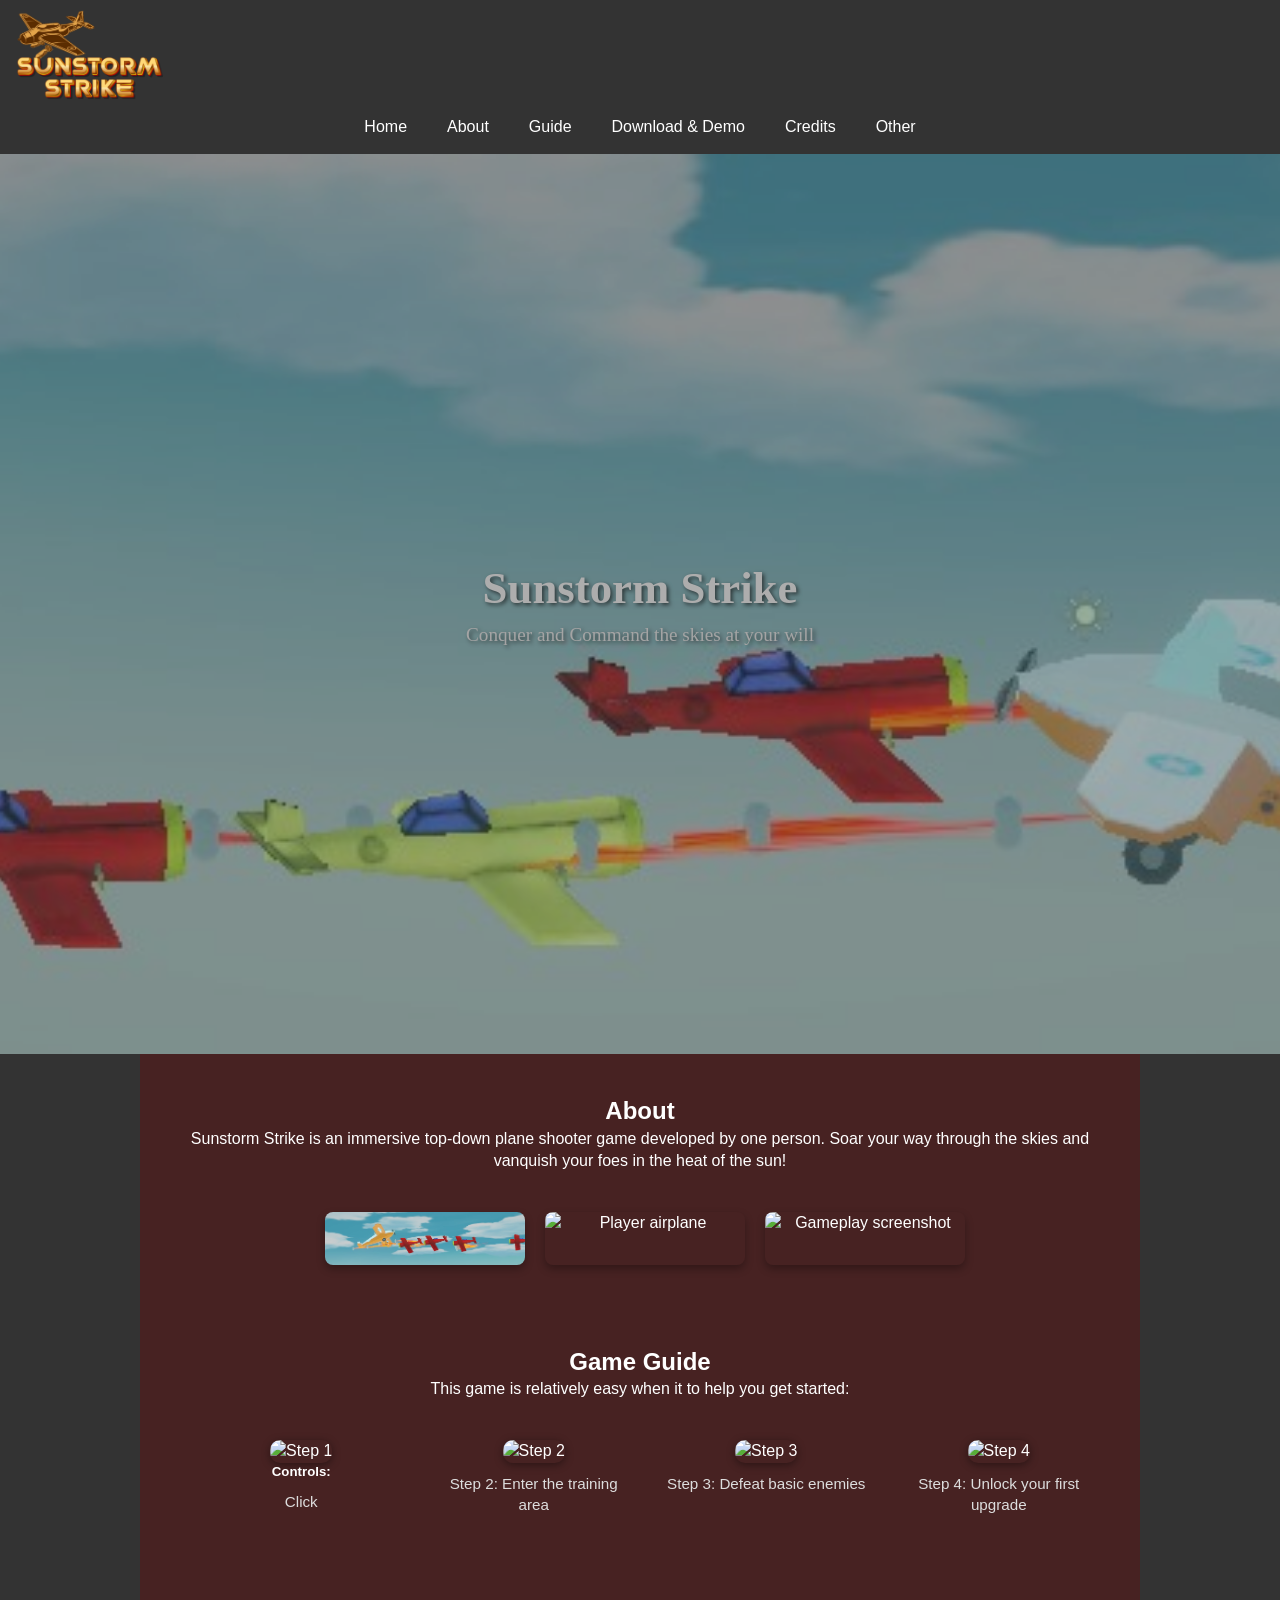
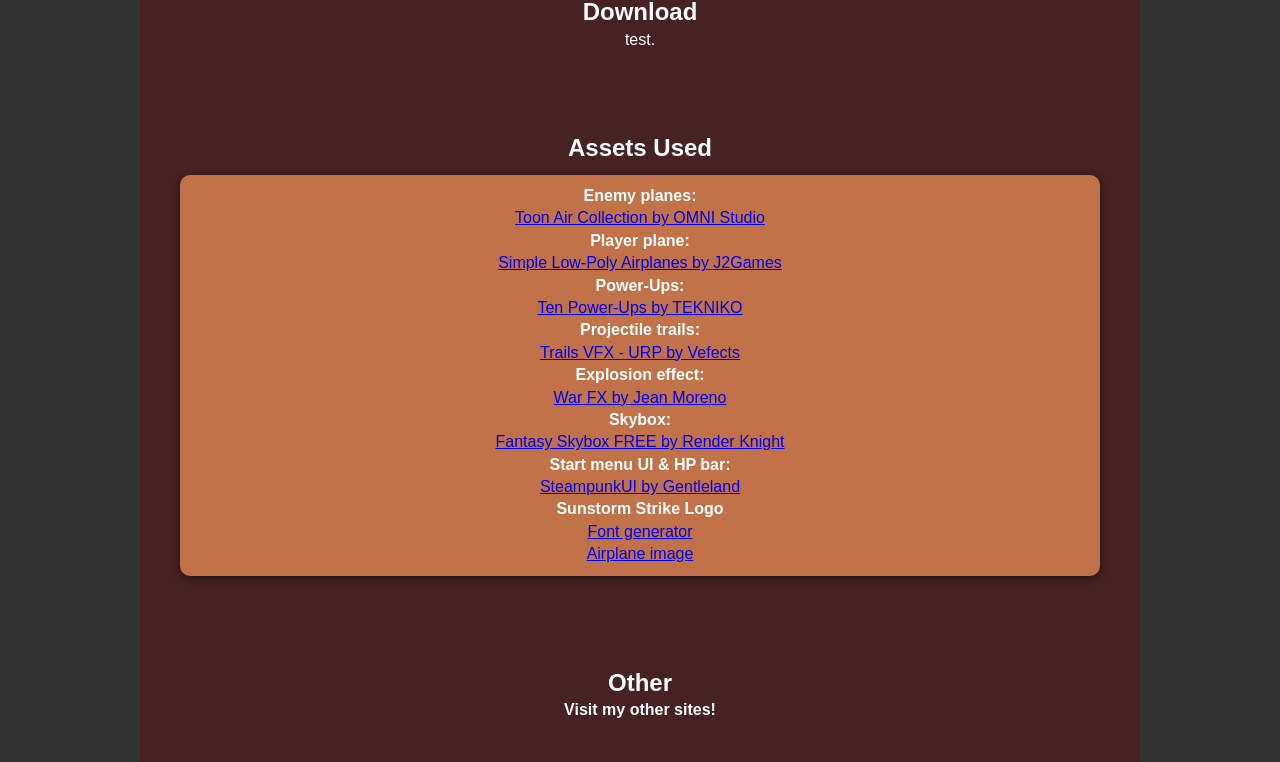
==== index.html @ 26de95a2 "ändrade namn till index.html" ====
<!DOCTYPE html>
<html lang="en">
<head>
    <meta charset="UTF-8">
    <meta http-equiv="X-UA-Compatible" content="IE=edge">
    <meta name="viewport" content="width=device-width, initial-scale=1.0">
    <title>Sunstorm</title>
    <link rel="stylesheet" href="sunstyle.css">
</head>
<body>

  <!-- Mobile hamburger -->
  <button class="hamburger" aria-label="Open menu" aria-controls="mobile-menu" aria-expanded="false" onclick="toggleMenu()">☰</button>

  <!-- Dim background -->
  <div id="overlay" class="overlay" onclick="toggleMenu()"></div>

  <!-- Mobile nav -->
  <nav id="mobile-menu" class="mobile-nav" aria-hidden="true">
    <a href="#home" onclick="toggleMenu()">Home</a>
    <a href="#about" onclick="toggleMenu()">About</a>
    <a href="#guide" onclick="toggleMenu()">Guide</a>
    <a href="#download" onclick="toggleMenu()">Download & Demo</a>
    <a href="#credits" onclick="toggleMenu()">Credits</a>
    <a href="#other" onclick="toggleMenu()">Other</a>
  </nav>

  <div>
  <img src="sunstormstrikelogo.png" alt = "Sunstorm Strike Logo" width = "160px" height = "90px">
  </div>
  <!-- Desktop nav -->
  <nav class="desktop-nav">
    <a href="#home">Home</a>
    <a href="#about">About</a>
    <a href="#guide">Guide</a>
    <a href="#download">Download & Demo</a>
    <a href="#credits">Credits</a>
    <a href="#other">Other</a> 
  </nav>

  <!-- Hero -->
  <header id="home" class="hero">
    <h1>Sunstorm Strike</h1>
    <p>Conquer and Command the skies at your will</p>
  </header>

  <!-- About -->
  <section id="about" class="content">
    <h2>About</h2>
    <p>Sunstorm Strike is an immersive top-down plane shooter game developed by one person. Soar your way through the skies and vanquish your foes in the heat of the sun!</p>
    <div class="about-images">
      <img src="planefighttoo.jpg" alt="Game Menu">
      <img src="planefight.jpg" alt="Player airplane">
      <img src="gameplayexampl.jpg" alt="Gameplay screenshot">
    </div>
  </section>

  <!-- Guide -->
  <section id="guide" class="content">
    <h2>Game Guide</h2>
    <p>This game is relatively easy when it to help you get started:</p>
  
    <div class="guide-grid">
      <div class="guide-item">
        <img src="assets/guide1.png" alt="Step 1">
      <h5>Controls:</h5>
      <p>Click </p>
      </div>
      <div class="guide-item">
        <img src="assets/guide2.png" alt="Step 2">
        <p>Step 2: Enter the training area</p>
      </div>
      <div class="guide-item">
        <img src="assets/guide3.png" alt="Step 3">
        <p>Step 3: Defeat basic enemies</p>
      </div>
      <div class="guide-item">
        <img src="assets/guide4.png" alt="Step 4">
        <p>Step 4: Unlock your first upgrade</p>
      </div>
    </div>
  </section>
  

  <section id="download" class="content">
    <h2>Download</h2>
    <p>test.</p>
  </section>

  <section id="assets" class="content">
    <h2>Assets Used</h2>
    <ul class="asset-box">
    <li><h4>Enemy planes:</h4></li>
      <p><a href="https://assetstore.unity.com/packages/3d/vehicles/air/toon-air-collection-125683">Toon Air Collection by OMNI Studio</a></p>
      <li><h4>Player plane:</h4></li>
     <p><a href="https://assetstore.unity.com/packages/3d/vehicles/air/simple-low-poly-mini-airplanes-178911">Simple Low-Poly Airplanes by J2Games</a></p>
      <li><h4>Power-Ups:</h4></li>
      <p><a href="https://assetstore.unity.com/packages/3d/props/ten-power-ups-217666">Ten Power-Ups by TEKNIKO</a></p>
      <li><h4>Projectile trails:</h4></li>
      <p><a href = "https://assetstore.unity.com/packages/vfx/trails-vfx-urp-242574">Trails VFX - URP by Vefects</a></p>
      <li><h4>Explosion effect:</h4></li>
      <p><a href = "https://assetstore.unity.com/packages/vfx/particles/war-fx-5669">War FX by Jean Moreno</a></p>
      <li><h4>Skybox:</h4></li>
      <p><a href = "https://assetstore.unity.com/packages/2d/textures-materials/sky/fantasy-skybox-free-18353">Fantasy Skybox FREE by Render Knight</a></p>
      <li><h4>Start menu UI & HP bar:</h4></li>
      <p><a href = "https://assetstore.unity.com/packages/2d/gui/icons/steampunkui-238976">SteampunkUI by Gentleland</a></p>
      <li><h4>Sunstorm Strike Logo</h4></li>
      <p><a href="https://www.textstudio.com/">Font generator</a></p>
     <p><a href = "https://favpng.com/png_view/retro-hand-painted-wind-military-aircraft-airplane-second-world-war-military-aircraft-png/yxTMuquy">Airplane image</a></p>
    </div>
  </section>
  
  <!-- Contact -->
  <section id="other" class="content">
    <h2>Other</h2>
    <h4>Visit my other sites!</h4>
    <p></p>
  </section>


  <!-- JS -->
  <script>
    function toggleMenu() {
      const nav = document.getElementById('mobile-menu');
      const overlay = document.getElementById('overlay');
      const hamburger = document.querySelector('.hamburger');

      const isOpen = nav.classList.toggle('open');
      overlay.classList.toggle('show');

      hamburger.setAttribute('aria-expanded', isOpen);
      nav.setAttribute('aria-hidden', !isOpen);
    }
  </script>
</body>
</html>
---- sunstyle.css ----
* {
  margin: 0;
  padding: 0;
  box-sizing: border-box;
}

body, html {
  font-family: Arial, sans-serif;
  background: #333;
  color: white;
}

/* Desktop navbar */
.desktop-nav {
  display: flex;
  justify-content: center;
  background-color: #333;
  flex-wrap: wrap;
 height: 50px;
 margin-top: 0px;
}

.desktop-nav a {
  color: white;
  padding: 14px 20px;
  text-decoration: none;
}

.desktop-nav a:hover {
  background-color: #575757;
}

/* Hamburger button (hidden on desktop) */
.hamburger {
  display: none;
  font-size: 30px;
  color: white;
  background: none;
  border: none;
  position: fixed;
  top: 15px;
  left: 20px;
  z-index: 1001;
  cursor: pointer;
}

/* Mobile nav sidebar (hidden by default) */
.mobile-nav {
  display: none;
}

/* Dimmed overlay */
.overlay {
  display: none;
}

/* Hero */
.hero {
  background-image: url('planesrr.jpg');
  opacity: 0.6;
  width:100%;
  background-size: cover;
  background-position: center;
  height: 100vh;
  display: flex;
  flex-direction: column;
  justify-content: center;
  align-items: center;
  text-align: center;
  font-family: 'Times New Roman', serif;
  color: white;
  text-shadow: 2px 2px 4px rgba(0,0,0,0.7);
  padding: 20px;
}

.hero h1 {
  font-size: 2.8em;
  margin-bottom: 10px;
  opacity: 0;
  animation: fadeIn 2s ease-in-out forwards;
}

.hero p {
  font-size: 1.2em;
  color: #f0f0f0;
  opacity: 0;
  animation: fadeIn 2s ease-in-out 1s forwards;
}

@keyframes fadeIn {
  to { opacity: 1; }
}

/* Content sections */
.content {
  padding: 40px;
  max-width: 1000px;
  margin: auto;
  text-align: center;
  background-color: #472222;
  line-height: 1.4;
}

.about-images {
  display: flex;
  justify-content: center;
  gap: 20px;
  margin-top: 30px;
  flex-wrap: wrap;
}

.about-images img {
  width: 200px;
  height: auto;
  border-radius: 8px;
  box-shadow: 0 4px 8px rgba(0,0,0,0.3);
  transition: transform 0.3s;
}

.about-images img:hover {
  transform: scale(1.05);
}

.asset-box {
  background-color: #c17248;

  padding: 10px;
  list-style-type: none;
  margin-top: 10px;
  border-radius: 10px;
  margin: 10px auto;
  text-align: left;
  line-height: 1.4;
  box-shadow: 0 2px 8px rgba(0, 0, 0, 0.5);
  max-width: 300px; /* Controls width */
  max-width: 75vw; /* Keeps it responsive on small screens */
  text-align: center;
}

div {
  padding-top: 10px;
  padding-left: 10px; 
} 

.guide-grid {
  display: flex;
  flex-wrap: wrap;
  justify-content: center;
  gap: 20px;
  margin-top: 20px;
}

.guide-item {
  flex: 1 1 200px; /* Flexible basis with min size */
  max-width: 220px;
  text-align: center;
}

.guide-item img {
  width: 100%;
  height: auto;
  border-radius: 10px;
  box-shadow: 0 2px 8px rgba(0, 0, 0, 0.4);
}

.guide-item p {
  margin-top: 10px;
  font-size: 0.95rem;
  color: #ddd;
}


/* Mobile-specific styles */
@media (max-width: 500px) {
  .desktop-nav {
    display: none;
  }

  .hamburger {
    display: block;
    
  }

  .mobile-nav {
    display: flex;
    flex-direction: column;
    position: fixed;
    top: 0;
    left: -250px;
    width: 250px;
    height: 100%;
    background-color: #2e2e2e;
    padding-top: 60px;
    transition: left 0.3s ease;
    z-index: 1002;
  }

  .hero {
    height: 50vh; /* Half the screen height */
    background-size: cover; /* Still looks good */
    background-position: center;
  }
  .mobile-nav.open {
    left: 0;
  }

  .mobile-nav a {
    padding: 16px 20px;
    color: white;
    text-decoration: none;
    border-bottom: 1px solid #333;
  }

  .mobile-nav a:hover {
    background-color: #444;
  }

  .overlay {
    display: block;
    position: fixed;
    top: 0;
    left: 0;
    width: 100vw;
    height: 100vh;
    background-color: rgba(0, 0, 0, 0.6);
    z-index: 1000;
    opacity: 0;
    pointer-events: none;
    transition: opacity 0.3s ease;
  }

  .overlay.show {
    opacity: 1;
    pointer-events: all;
  }
}

/* Tablets / iPads */
@media (min-width: 601px) and (max-width: 1024px) {
  .hero {
    height: 60vh;
    background-size: cover;
    background-position: center;
  }
}
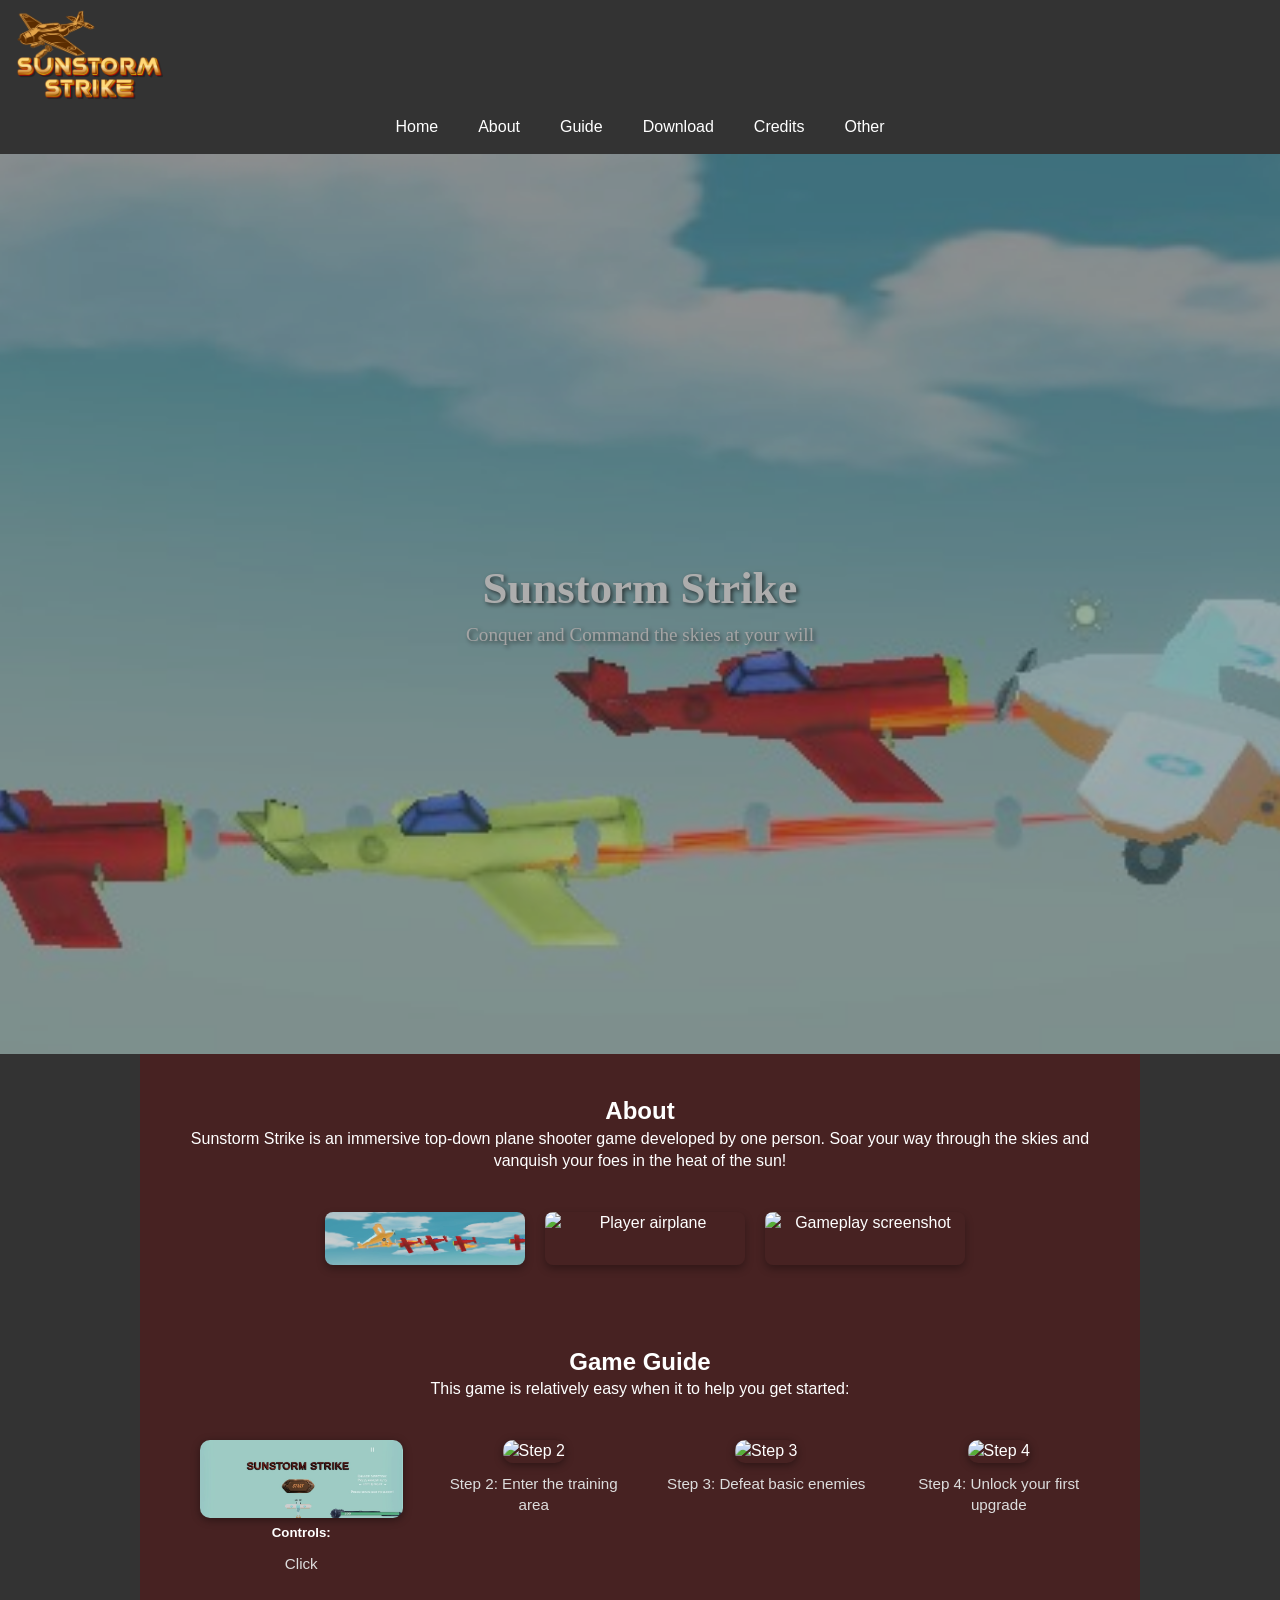
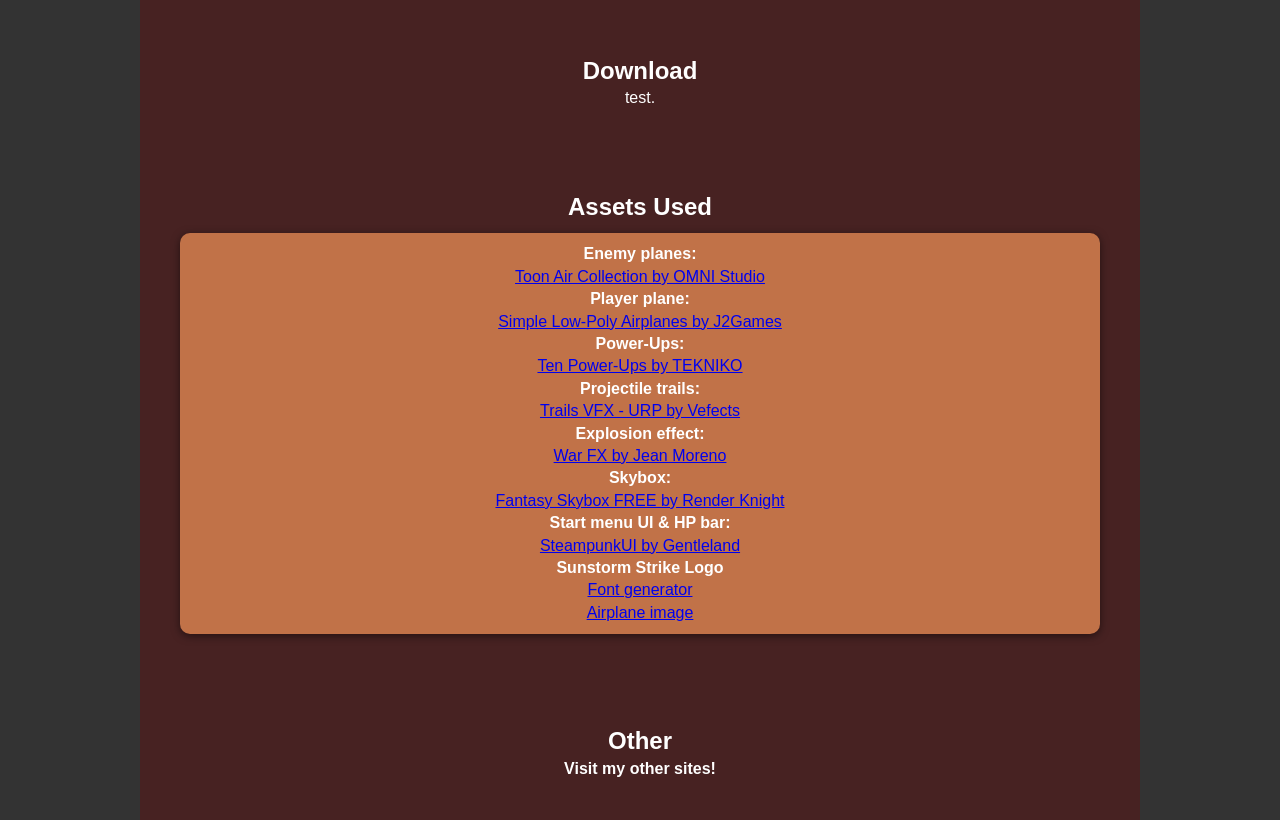
==== commit efdfadf5: "fixat till en bild" ====
--- a/index.html
+++ b/index.html
@@ -20,12 +20,12 @@
     <a href="#home" onclick="toggleMenu()">Home</a>
     <a href="#about" onclick="toggleMenu()">About</a>
     <a href="#guide" onclick="toggleMenu()">Guide</a>
-    <a href="#download" onclick="toggleMenu()">Download & Demo</a>
+    <a href="#download" onclick="toggleMenu()">Download</a>
     <a href="#credits" onclick="toggleMenu()">Credits</a>
     <a href="#other" onclick="toggleMenu()">Other</a>
   </nav>
 
-  <div>
+  <div class = "Logo">
   <img src="sunstormstrikelogo.png" alt = "Sunstorm Strike Logo" width = "160px" height = "90px">
   </div>
   <!-- Desktop nav -->
@@ -33,7 +33,7 @@
     <a href="#home">Home</a>
     <a href="#about">About</a>
     <a href="#guide">Guide</a>
-    <a href="#download">Download & Demo</a>
+    <a href="#download">Download</a>
     <a href="#credits">Credits</a>
     <a href="#other">Other</a> 
   </nav>
@@ -62,7 +62,7 @@
   
     <div class="guide-grid">
       <div class="guide-item">
-        <img src="assets/guide1.png" alt="Step 1">
+        <img src="sunstormstriking.jpg" alt="Step 1">
       <h5>Controls:</h5>
       <p>Click </p>
       </div>
--- a/sunstyle.css
+++ b/sunstyle.css
@@ -179,6 +179,10 @@
   .hamburger {
     display: block;
     
+  }
+
+  .Logo {
+    display: none;
   }
 
   .mobile-nav {
@@ -236,10 +240,13 @@
 }
 
 /* Tablets / iPads */
-@media (min-width: 601px) and (max-width: 1024px) {
+@media (min-width: 539px) and (max-width: 1024px) {
   .hero {
     height: 60vh;
     background-size: cover;
     background-position: center;
   }
-}
+  .Logo {
+    display: none;
+  }
+}
